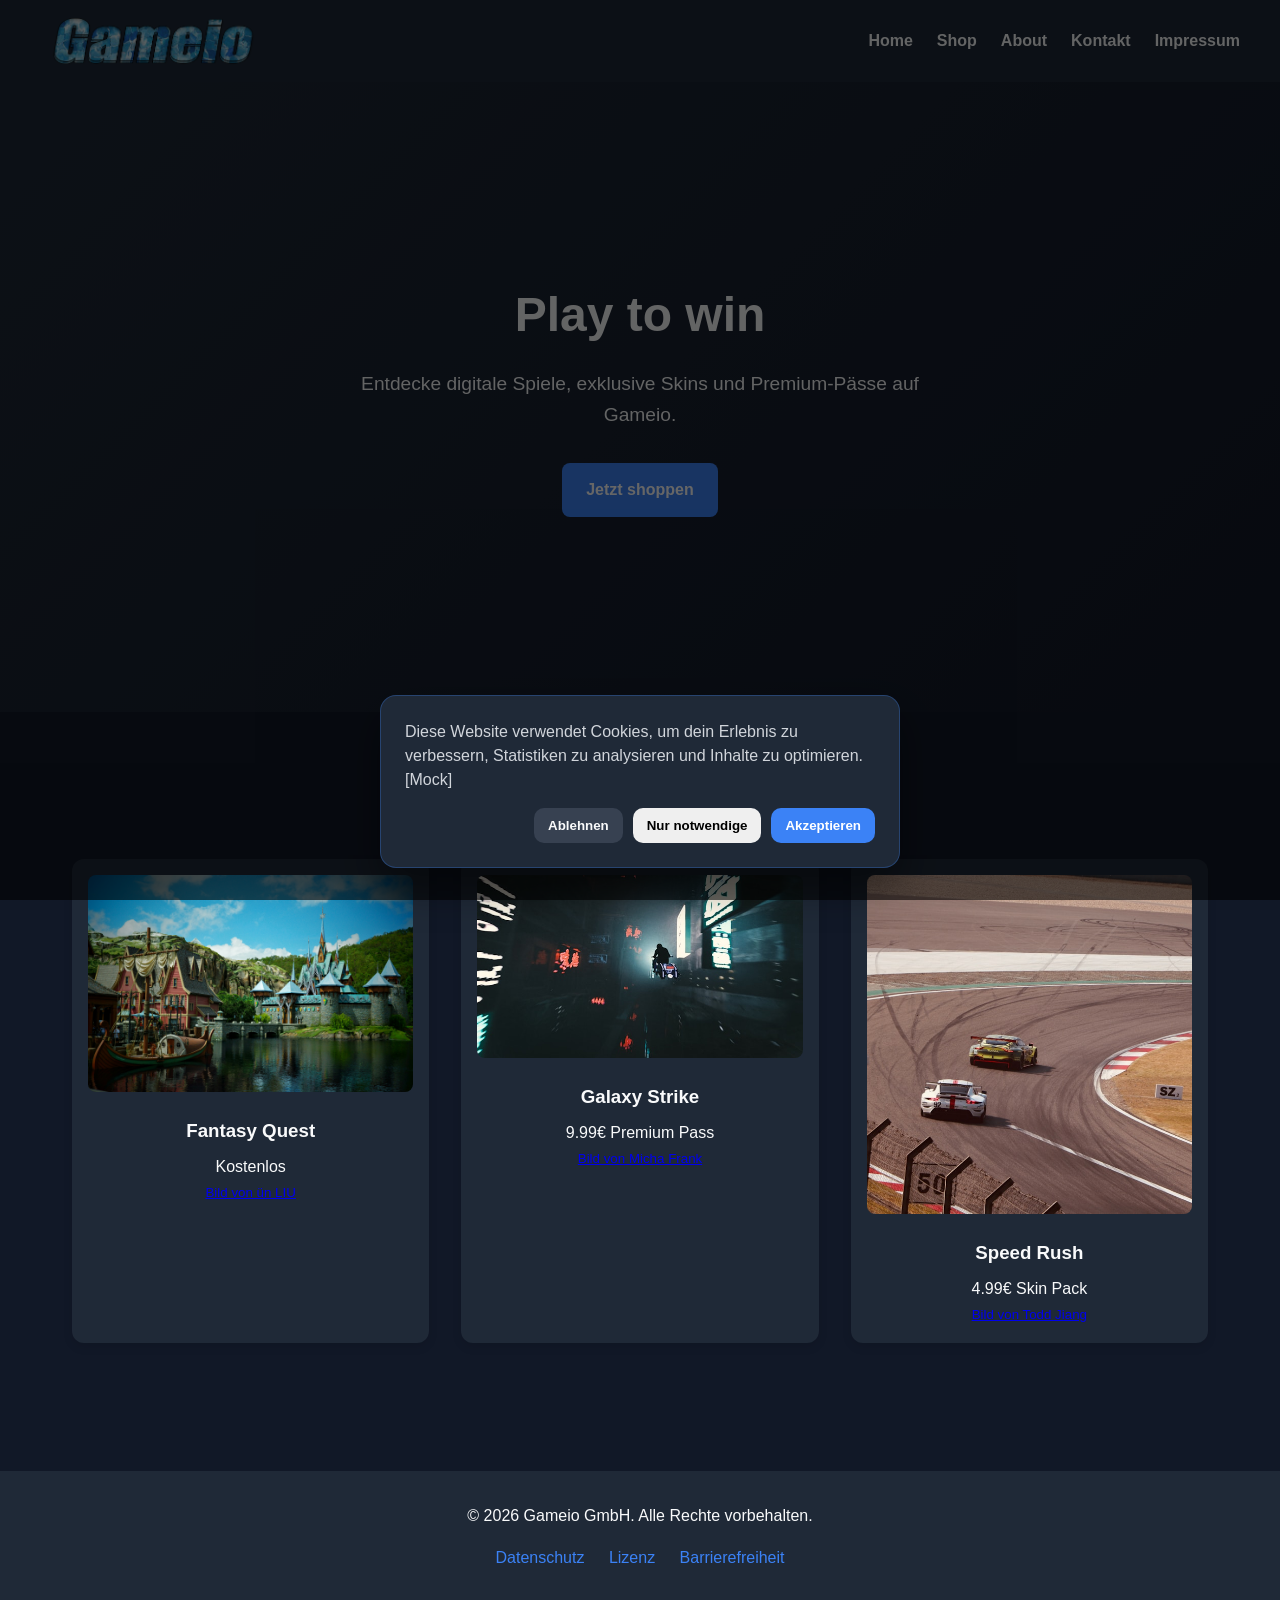
==== index.html @ 60a0ea8f "home + cookies done + shop started" ====
<!DOCTYPE html>
<html lang="de">
<head>
    <meta charset="UTF-8" />
    <meta name="viewport" content="width=device-width, initial-scale=1.0" />
    <title>Gameio - Gaming Marketplace</title>
    <link rel="stylesheet" href="style.css" />
</head>

<body>

<header>
    <nav class="navbar">
        <a href="./" class="logo">
            <img src="assets/gameioLOGO.png" alt="Gameio Logo">
        </a>
        <ul class="nav-links">
            <li><a href="./">Home</a></li>
            <li><a href="shop.html">Shop</a></li>
            <li><a href="about.html">About</a></li>
            <li><a href="contact.html">Kontakt</a></li>
            <li><a href="impressum.html">Impressum</a></li>
        </ul>
    </nav>
</header>

<main id="main-content">
    <section class="hero">
        <div class="hero-text">
            <h2>Play to win</h2>
            <p>
                Entdecke digitale Spiele, exklusive Skins und Premium-Pässe
                auf Gameio.
            </p>
            <a href="shop.html" class="btn">Jetzt shoppen</a>
        </div>
    </section>

    <section class="featured">
        <h2>Beliebte Produkte</h2>
        <div class="product-grid">

                <article class="card">
                    <img src="assets/game1.jpg" alt="Fantasy Adventure Game Cover">
                    <h3>Fantasy Quest</h3>
                    <p>Kostenlos</p>
                    <a href="https://unsplash.com/de/fotos/burg-und-dorf-an-einem-see-mit-einem-boot-8I8iCWYSlW8">
                        <small>
                            Bild von ün LIU
                        </small>
                    </a>
                </article>

            <article class="card">
                <img src="assets/game2.jpg" alt="Sci-Fi Shooter Game Cover">
                <h3>Galaxy Strike</h3>
                <p>9.99€ Premium Pass</p>
                <a href="https://unsplash.com/de/fotos/eine-person-die-nachts-mit-dem-motorrad-eine-strasse-entlang-fahrt-zTfBVJJw_NY">
                    <small>Bild von Micha Frank</small>
                </a>
            </article>

            <article class="card">
                <img src="assets/game3.jpg" alt="Racing Game Cover">
                <h3>Speed Rush</h3>
                <p>4.99€ Skin Pack</p>
                <a href="https://unsplash.com/de/fotos/rennwagen-auf-der-rennstrecke-uFbmTCtLkqg">
                    <small>Bild von Todd Jiang</small>
                </a>
            </article>

        </div>
    </section>
</main>

<footer>
    <p>&copy; 2026 Gameio GmbH. Alle Rechte vorbehalten.</p>
    <div class="footer-links">
        <a href="privacy.html">Datenschutz</a>
        <a href="lizenz.html">Lizenz</a>
        <a href="accessibility.html">Barrierefreiheit</a>
    </div>
</footer>

<script src="/home.js"></script>
</body>
</html>
---- style.css ----
* {
    margin: 0;
    padding: 0;
    box-sizing: border-box;
}

body {
    font-family: Arial, sans-serif;
    line-height: 1.6;
    background-color: #111827;
    color: #f9fafb;
}


.skip-link {
    position: absolute;
    left: -999px;
    top: 10px;
    background: white;
    color: black;
    padding: 10px;
}

.skip-link:focus {
    left: 10px;
}

header {
    background: #1f2937;
    padding: 1rem 2rem;
}

.navbar {
    max-width: 1200px;
    margin: auto;
    display: flex;
    justify-content: space-between;
    align-items: center;
}

.logo {
    color: #3b82f6;
    font-size: 2rem;
}

.logo img {
    height: 50px;
    width: auto;
    display: block;
}

.logo img:hover {
    opacity: 0.85;
    transition: 0.2s ease;
}

.nav-links {
    list-style: none;
    display: flex;
    gap: 1.5rem;
}

.nav-links a {
    color: #f9fafb;
    text-decoration: none;
    font-weight: bold;
}

.nav-links a:hover,
.nav-links a:focus {
    color: #3b82f6;
}


.hero {
    min-height: 70vh;
    display: flex;
    align-items: center;
    justify-content: center;
    text-align: center;
    padding: 2rem;
    background: linear-gradient(135deg, #1f2937, #111827);
}

.hero-text h2 {
    font-size: 3rem;
    margin-bottom: 1rem;
}

.hero-text p {
    max-width: 600px;
    margin: auto;
    margin-bottom: 2rem;
    font-size: 1.2rem;
}

.btn {
    display: inline-block;
    background: #3b82f6;
    color: white;
    padding: 0.9rem 1.5rem;
    text-decoration: none;
    border-radius: 8px;
    font-weight: bold;
}

.btn:hover,
.btn:focus {
    background: #2563eb;
}

.featured {
    padding: 4rem 2rem;
    max-width: 1200px;
    margin: auto;
}

.featured h2 {
    text-align: center;
    margin-bottom: 2rem;
    font-size: 2rem;
}

.product-grid {
    display: grid;
    grid-template-columns: repeat(auto-fit, minmax(250px, 1fr));
    gap: 2rem;
}

.card {
    background: #1f2937;
    padding: 1rem;
    border-radius: 12px;
    text-align: center;
    transition: transform 0.3s ease, box-shadow 0.3s ease;
    box-shadow: 0 4px 10px rgba(0, 0, 0, 0.1);
}


.card:hover {
    transform: translateY(-8px);
    box-shadow: 0 10px 20px rgba(0, 0, 0, 0.2);
    cursor: pointer;
}


.card img {
    width: 100%;
    border-radius: 8px;
    margin-bottom: 1rem;
}

.card h3 {
    margin-bottom: 0.5rem;
}

footer {
    background: #1f2937;
    padding: 2rem;
    text-align: center;
    margin-top: 4rem;
}

.footer-links {
    margin-top: 1rem;
}

.footer-links a {
    color: #3b82f6;
    margin: 0 10px;
    text-decoration: none;
}

#cookie-popup {
    position: fixed;
    inset: 0;
    background: rgba(0, 0, 0, 0.6);
    display: flex;
    justify-content: center;
    align-items: flex-end;
    padding: 2rem;
    z-index: 9999;
}

.cookie-box {
    background: #1f2937;
    color: #f9fafb;
    padding: 1.5rem;
    border-radius: 16px;
    max-width: 520px;
    width: 100%;
    box-shadow: 0 20px 40px rgba(0, 0, 0, 0.4);
    border: 1px solid rgba(59, 130, 246, 0.3);
    animation: slideUp 0.4s ease;
}

.cookie-box p {
    margin-bottom: 1rem;
    color: #d1d5db;
    line-height: 1.5;
}

.cookie-buttons {
    display: flex;
    gap: 10px;
    justify-content: flex-end;
}

.cookie-buttons button {
    padding: 10px 14px;
    border: none;
    border-radius: 10px;
    font-weight: bold;
    cursor: pointer;
    transition: 0.2s ease;
}

#accept-cookies {
    background: #3b82f6;
    color: white;
}

#accept-cookies:hover {
    background: #2563eb;
}

#decline-cookies {
    background: #374151;
    color: #f9fafb;
}

#decline-cookies:hover {
    background: #4b5563;
}

@keyframes slideUp {
    from {
        transform: translateY(30px);
        opacity: 0;
    }
    to {
        transform: translateY(0);
        opacity: 1;
    }
}
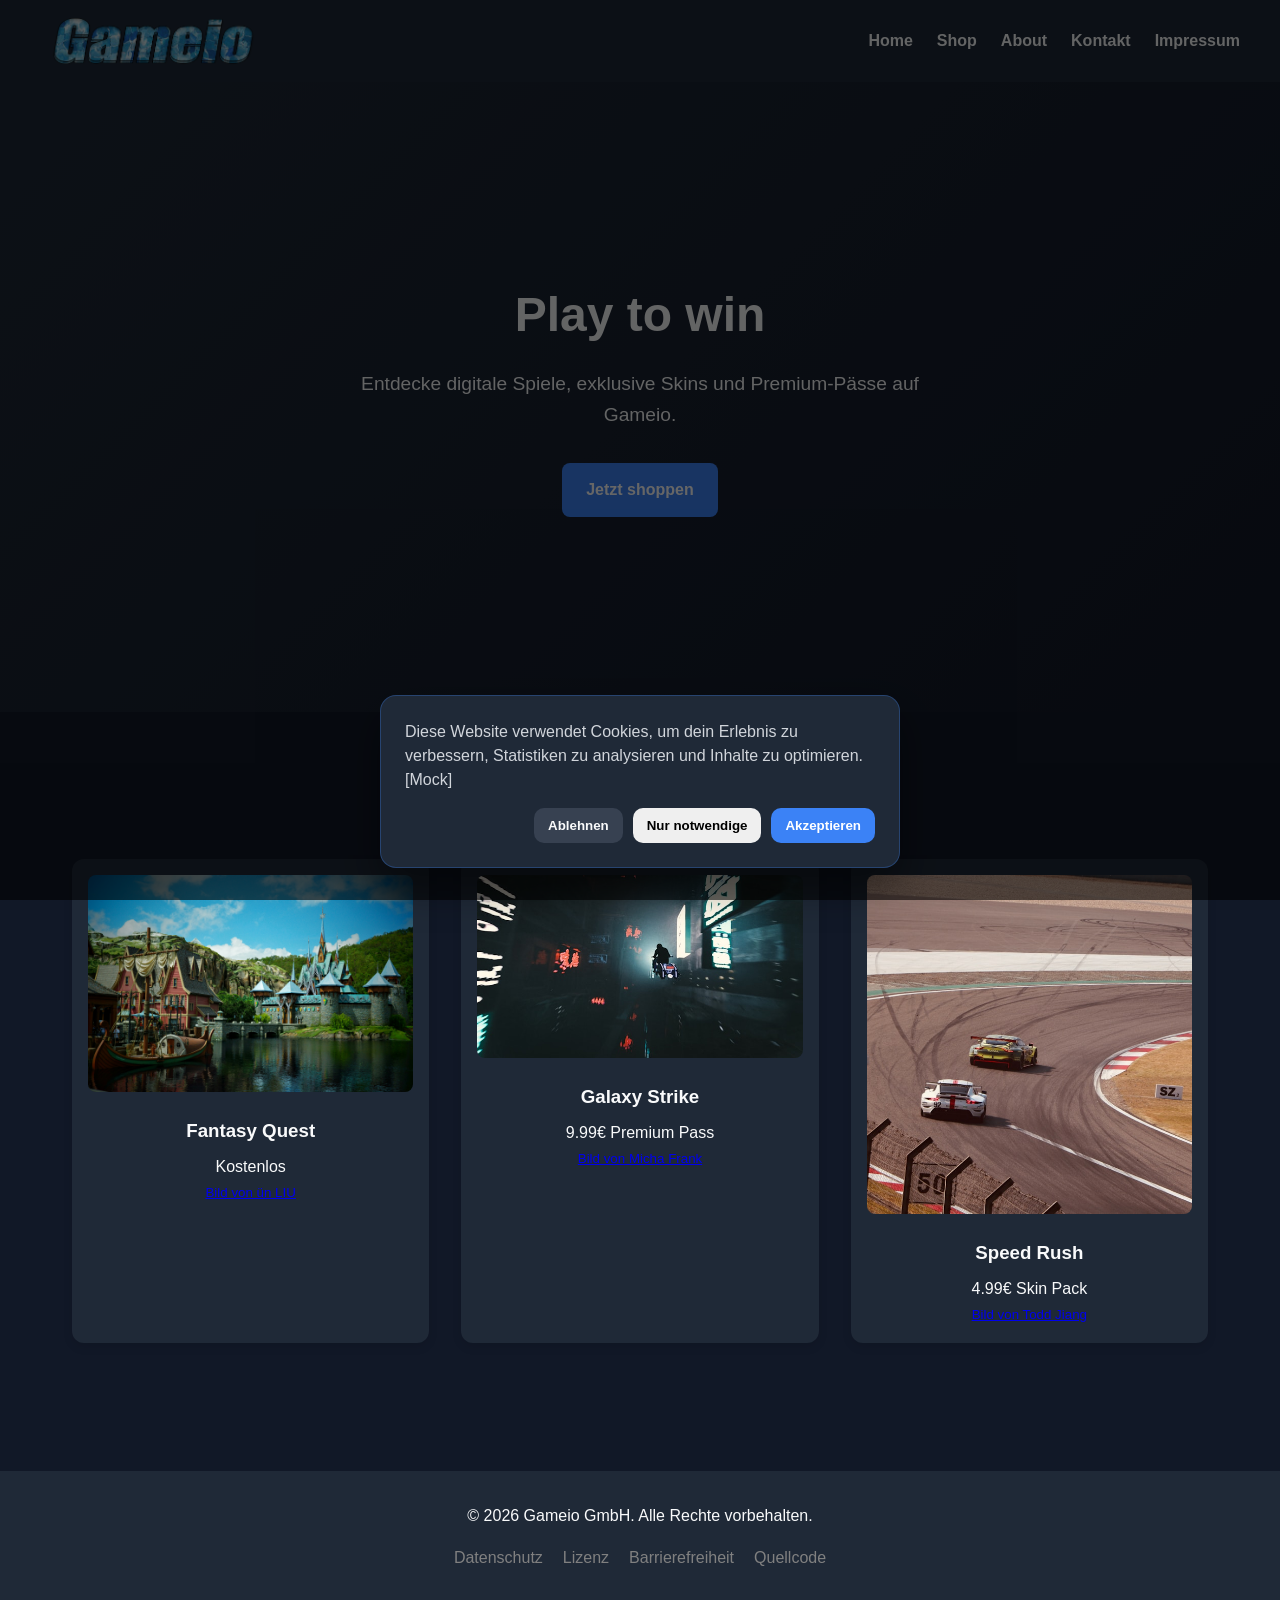
==== commit 328847f7: "color fix" ====
--- a/index.html
+++ b/index.html
@@ -79,9 +79,11 @@
         <a href="privacy.html">Datenschutz</a>
         <a href="lizenz.html">Lizenz</a>
         <a href="accessibility.html">Barrierefreiheit</a>
+        <a href="https://github.com/luka-ivanovic/gameio" target="_blank" rel="noopener noreferrer">Quellcode
+        </a>
     </div>
 </footer>
 
-<script src="/home.js"></script>
+<script src="./home.js"></script>
 </body>
 </html>
--- a/style.css
+++ b/style.css
@@ -163,12 +163,26 @@
 
 .footer-links {
     margin-top: 1rem;
+    display: flex;
+    justify-content: center;
+}
+
+.footer-links {
+    margin-top: 1rem;
+    display: flex;
+    justify-content: center;
 }
 
 .footer-links a {
-    color: #3b82f6;
+    color: gray;
     margin: 0 10px;
     text-decoration: none;
+}
+
+.footer-links a:hover,
+.footer-links a:focus {
+    color: #3b82f6;
+    text-decoration: underline;
 }
 
 #cookie-popup {
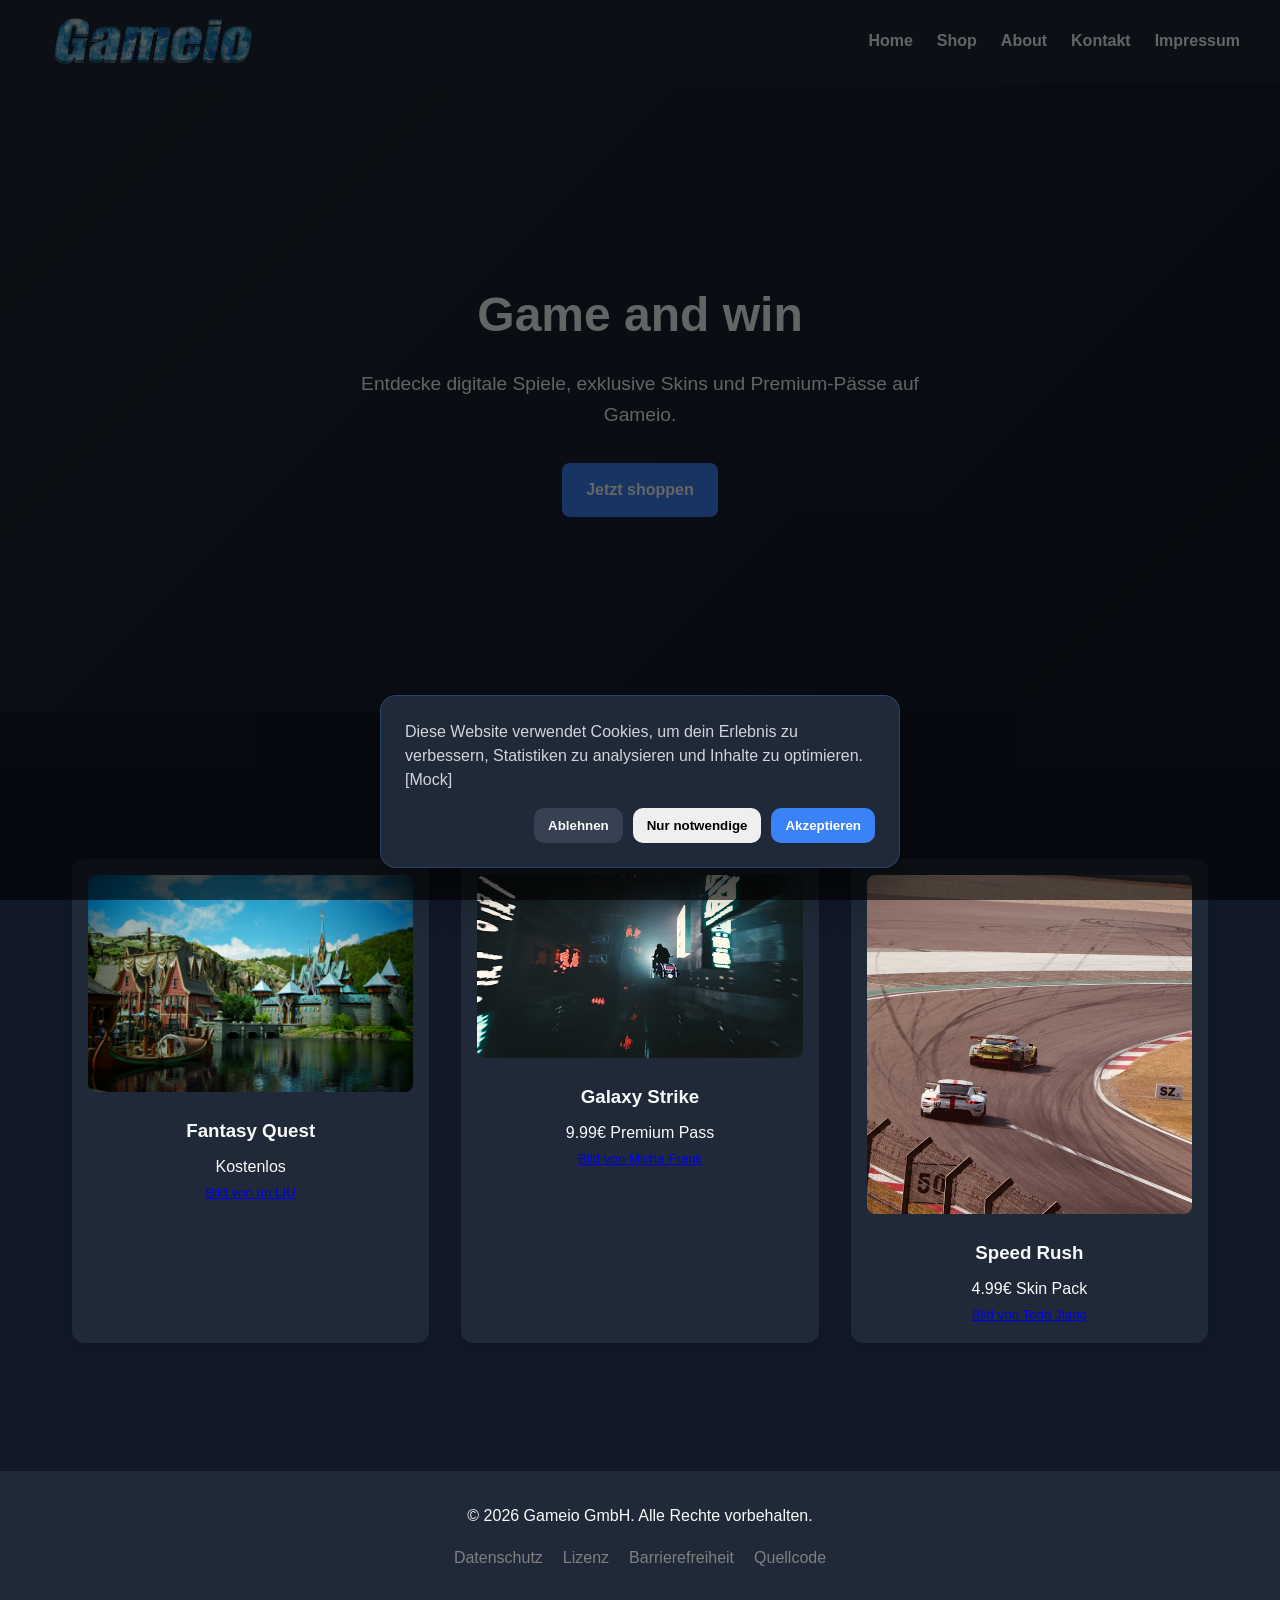
==== commit 49146574: "impressum" ====
--- a/index.html
+++ b/index.html
@@ -27,7 +27,7 @@
 <main id="main-content">
     <section class="hero">
         <div class="hero-text">
-            <h2>Play to win</h2>
+            <h2>Game and win</h2>
             <p>
                 Entdecke digitale Spiele, exklusive Skins und Premium-Pässe
                 auf Gameio.
@@ -44,7 +44,7 @@
                     <img src="assets/game1.jpg" alt="Fantasy Adventure Game Cover">
                     <h3>Fantasy Quest</h3>
                     <p>Kostenlos</p>
-                    <a href="https://unsplash.com/de/fotos/burg-und-dorf-an-einem-see-mit-einem-boot-8I8iCWYSlW8">
+                    <a href="https://unsplash.com/de/fotos/burg-und-dorf-an-einem-see-mit-einem-boot-8I8iCWYSlW8" target="_blank" rel="noopener noreferrer">
                         <small>
                             Bild von ün LIU
                         </small>
@@ -55,7 +55,7 @@
                 <img src="assets/game2.jpg" alt="Sci-Fi Shooter Game Cover">
                 <h3>Galaxy Strike</h3>
                 <p>9.99€ Premium Pass</p>
-                <a href="https://unsplash.com/de/fotos/eine-person-die-nachts-mit-dem-motorrad-eine-strasse-entlang-fahrt-zTfBVJJw_NY">
+                <a href="https://unsplash.com/de/fotos/eine-person-die-nachts-mit-dem-motorrad-eine-strasse-entlang-fahrt-zTfBVJJw_NY" target="_blank" rel="noopener noreferrer">
                     <small>Bild von Micha Frank</small>
                 </a>
             </article>
@@ -64,7 +64,7 @@
                 <img src="assets/game3.jpg" alt="Racing Game Cover">
                 <h3>Speed Rush</h3>
                 <p>4.99€ Skin Pack</p>
-                <a href="https://unsplash.com/de/fotos/rennwagen-auf-der-rennstrecke-uFbmTCtLkqg">
+                <a href="https://unsplash.com/de/fotos/rennwagen-auf-der-rennstrecke-uFbmTCtLkqg" target="_blank" rel="noopener noreferrer">
                     <small>Bild von Todd Jiang</small>
                 </a>
             </article>
--- a/style.css
+++ b/style.css
@@ -256,4 +256,62 @@
         transform: translateY(0);
         opacity: 1;
     }
+}
+
+.impressum-container {
+    max-width: 900px;
+    margin: 4rem auto;
+    padding: 2.5rem;
+    background: #1f2937;
+    border-radius: 16px;
+    box-shadow: 0 8px 24px rgba(0, 0, 0, 0.25);
+}
+
+.impressum-container h1 {
+    font-size: 2.5rem;
+    margin-bottom: 0.5rem;
+    color: #f9fafb;
+}
+
+.subtitle {
+    color: #60a5fa;
+    margin-bottom: 2rem;
+    font-size: 1rem;
+}
+
+.impressum-grid {
+    display: grid;
+    grid-template-columns: 220px 1fr;
+    gap: 1rem 2rem;
+    line-height: 1.7;
+}
+
+.impressum-grid span:nth-child(odd) {
+    font-weight: bold;
+    color: #d1d5db;
+}
+
+.impressum-grid span:nth-child(even) {
+    color: #f9fafb;
+}
+
+.impressum-grid a {
+    color: #60a5fa;
+    text-decoration: none;
+}
+
+.impressum-grid a:hover,
+.impressum-grid a:focus {
+    text-decoration: underline;
+}
+
+@media (max-width: 700px) {
+    .impressum-grid {
+        grid-template-columns: 1fr;
+        gap: 0.5rem;
+    }
+
+    .impressum-grid span:nth-child(odd) {
+        margin-top: 1rem;
+    }
 }
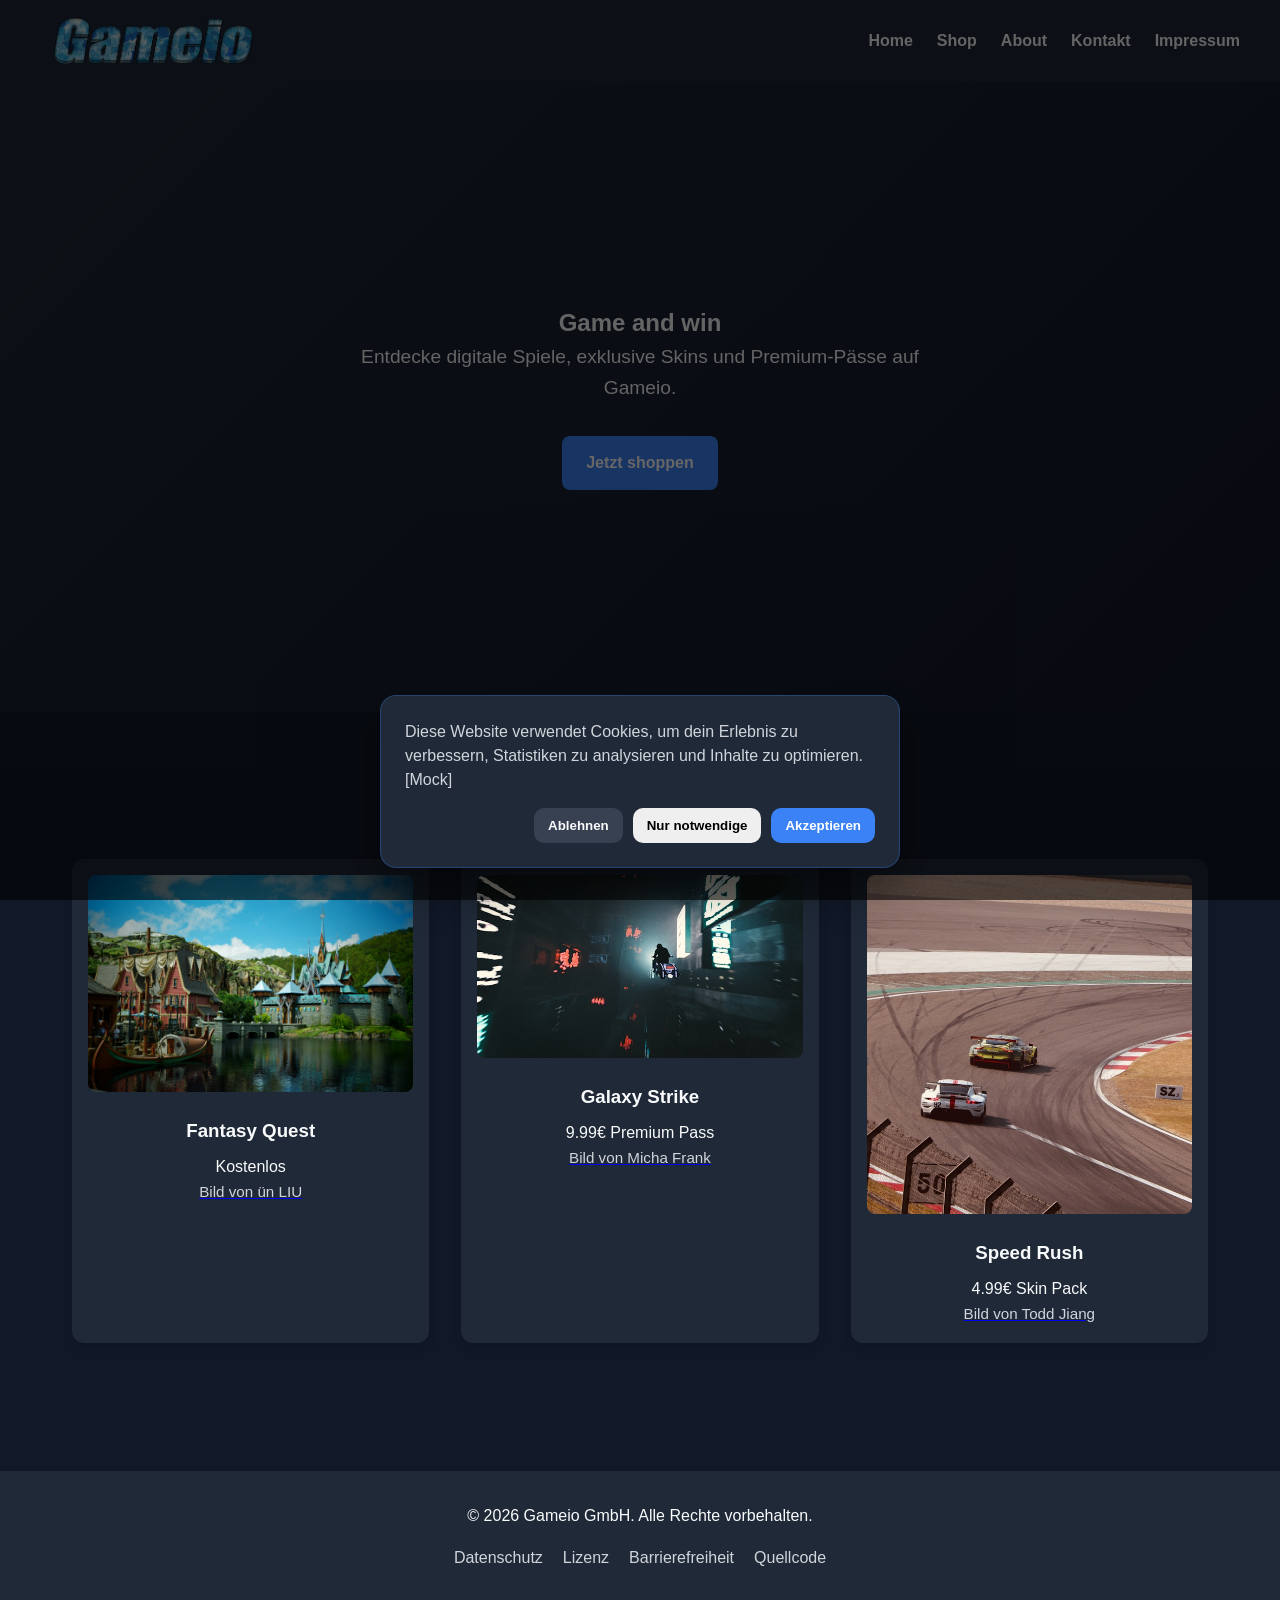
==== commit c681aa85: "contrast changes" ====
--- a/index.html
+++ b/index.html
@@ -27,7 +27,7 @@
 <main id="main-content">
     <section class="hero">
         <div class="hero-text">
-            <h2>Game and win</h2>
+            <h1>Game and win</h1>
             <p>
                 Entdecke digitale Spiele, exklusive Skins und Premium-Pässe
                 auf Gameio.
--- a/style.css
+++ b/style.css
@@ -11,6 +11,18 @@
     color: #f9fafb;
 }
 
+a:focus,
+button:focus,
+input:focus,
+textarea:focus {
+    outline: 3px solid #93c5fd;
+    outline-offset: 3px;
+}
+
+small {
+    font-size: 0.95rem;
+    color: #d1d5db;
+}
 
 .skip-link {
     position: absolute;
@@ -174,7 +186,7 @@
 }
 
 .footer-links a {
-    color: gray;
+    color: #d1d5db;
     margin: 0 10px;
     text-decoration: none;
 }
@@ -258,6 +270,7 @@
     }
 }
 
+/* Impressum PAGE                      */
 .impressum-container {
     max-width: 900px;
     margin: 4rem auto;
@@ -273,11 +286,6 @@
     color: #f9fafb;
 }
 
-.subtitle {
-    color: #60a5fa;
-    margin-bottom: 2rem;
-    font-size: 1rem;
-}
 
 .impressum-grid {
     display: grid;
@@ -314,4 +322,148 @@
     .impressum-grid span:nth-child(odd) {
         margin-top: 1rem;
     }
+}
+
+/* Contact PAGE                          */
+
+.contact-container {
+    max-width: 1100px;
+    margin: 4rem auto;
+    padding: 2rem;
+}
+
+.contact-container h1 {
+    font-size: 2.5rem;
+    margin-bottom: 1rem;
+}
+
+.subtitle {
+    color: #d1d5db;
+    margin-bottom: 3rem;
+    max-width: 700px;
+}
+
+.contact-grid {
+    display: grid;
+    grid-template-columns: 1fr 1.4fr;
+    gap: 3rem;
+}
+
+.contact-info,
+.contact-form {
+    background: #1f2937;
+    padding: 2rem;
+    border-radius: 16px;
+}
+
+.contact-info h2,
+.contact-form h2 {
+    margin-bottom: 1.5rem;
+    color: #3b82f6;
+}
+
+.contact-info p {
+    margin-bottom: 1.5rem;
+}
+
+.contact-info a {
+    color: #60a5fa;
+    text-decoration: none;
+}
+
+.contact-info a:hover {
+    text-decoration: underline;
+}
+
+.contact-form label {
+    display: block;
+    margin-bottom: 0.5rem;
+    margin-top: 1rem;
+    font-weight: bold;
+}
+
+.contact-form input,
+.contact-form textarea {
+    width: 100%;
+    padding: 0.9rem;
+    border: none;
+    border-radius: 8px;
+    background: #111827;
+    color: white;
+    font-size: 1rem;
+}
+
+.contact-form button {
+    margin-top: 1.5rem;
+    width: 100%;
+    padding: 1rem;
+    border: none;
+    border-radius: 8px;
+    background: #3b82f6;
+    color: white;
+    font-weight: bold;
+    cursor: pointer;
+    font-size: 1rem;
+}
+
+.contact-form button:hover,
+.contact-form button:focus {
+    background: #2563eb;
+}
+
+@media (max-width: 800px) {
+    .contact-grid {
+        grid-template-columns: 1fr;
+    }
+}
+
+
+
+/*ABOUT PAGE                          */
+.about-container {
+    max-width: 1000px;
+    margin: 4rem auto;
+    padding: 2rem;
+}
+
+.about-container h1 {
+    font-size: 2.5rem;
+    margin-bottom: 1rem;
+}
+
+.about-section {
+    margin-top: 3rem;
+}
+
+.about-section h2 {
+    color: #3b82f6;
+    margin-bottom: 1rem;
+}
+
+.about-section p {
+    line-height: 1.8;
+    color: #f9fafb;
+}
+
+.about-section ul {
+    margin-top: 0.8rem;
+    margin-bottom: 1.5rem;
+    padding-left: 1.5rem;
+    line-height: 1.8;
+}
+
+.about-section li {
+    margin-bottom: 0.4rem;
+}
+
+.brand-card {
+    background: #1f2937;
+    padding: 2rem;
+    border-radius: 14px;
+    margin-top: 1.5rem;
+}
+
+.brand-card h3 {
+    margin-bottom: 1rem;
+    color: #60a5fa;
 }
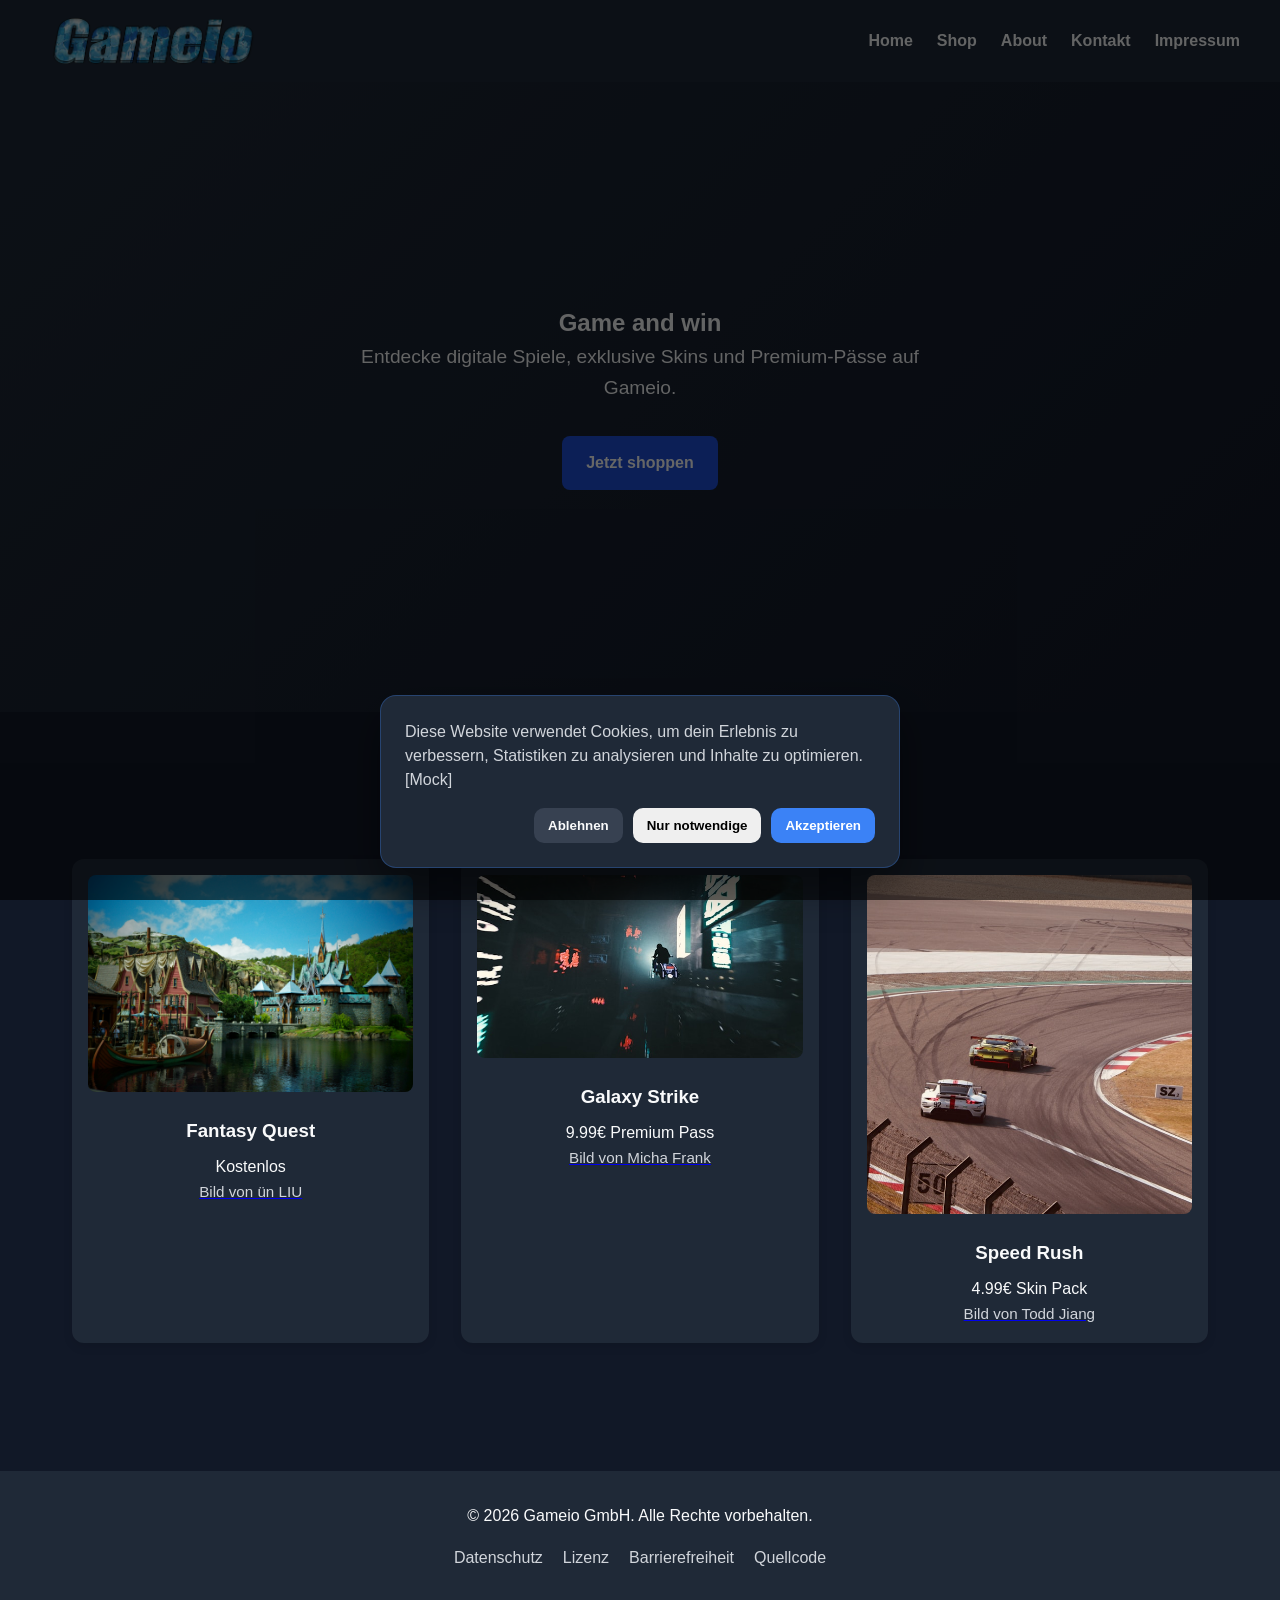
==== commit 53bdf156: "plenty changes" ====
--- a/index.html
+++ b/index.html
@@ -8,6 +8,7 @@
 </head>
 
 <body>
+<a href="#main-content" class="skip-link">Zum Hauptinhalt springen</a>
 
 <header>
     <nav class="navbar">
--- a/style.css
+++ b/style.css
@@ -108,8 +108,8 @@
 
 .btn {
     display: inline-block;
-    background: #3b82f6;
-    color: white;
+    background: #1d4ed8;
+    color: #ffffff;
     padding: 0.9rem 1.5rem;
     text-decoration: none;
     border-radius: 8px;
@@ -118,7 +118,7 @@
 
 .btn:hover,
 .btn:focus {
-    background: #2563eb;
+    background: #1e40af;
 }
 
 .featured {
@@ -179,11 +179,6 @@
     justify-content: center;
 }
 
-.footer-links {
-    margin-top: 1rem;
-    display: flex;
-    justify-content: center;
-}
 
 .footer-links a {
     color: #d1d5db;
@@ -290,18 +285,20 @@
 .impressum-grid {
     display: grid;
     grid-template-columns: 220px 1fr;
-    gap: 1rem 2rem;
+    gap: 0.5rem 2rem;
     line-height: 1.7;
 }
 
-.impressum-grid span:nth-child(odd) {
+dt {
     font-weight: bold;
     color: #d1d5db;
 }
 
-.impressum-grid span:nth-child(even) {
-    color: #f9fafb;
-}
+dd {
+    margin: 0;
+    color: #f9fafb;
+}
+
 
 .impressum-grid a {
     color: #60a5fa;
@@ -466,4 +463,36 @@
 .brand-card h3 {
     margin-bottom: 1rem;
     color: #60a5fa;
+}
+
+/* LEGAL*/
+
+.legal-container {
+    max-width: 900px;
+    margin: 4rem auto;
+    padding: 2.5rem;
+    background: #1f2937;
+    border-radius: 16px;
+    line-height: 1.8;
+    box-shadow: 0 10px 25px rgba(0, 0, 0, 0.25);
+}
+
+.legal-container h1 {
+    font-size: 2.5rem;
+    margin-bottom: 1.5rem;
+}
+
+.legal-container h2 {
+    margin-top: 2rem;
+    margin-bottom: 1rem;
+    color: #3b82f6;
+}
+
+.legal-container ul {
+    padding-left: 1.5rem;
+    margin-top: 1rem;
+}
+
+.legal-container a{
+    color: #60a5fa;
 }
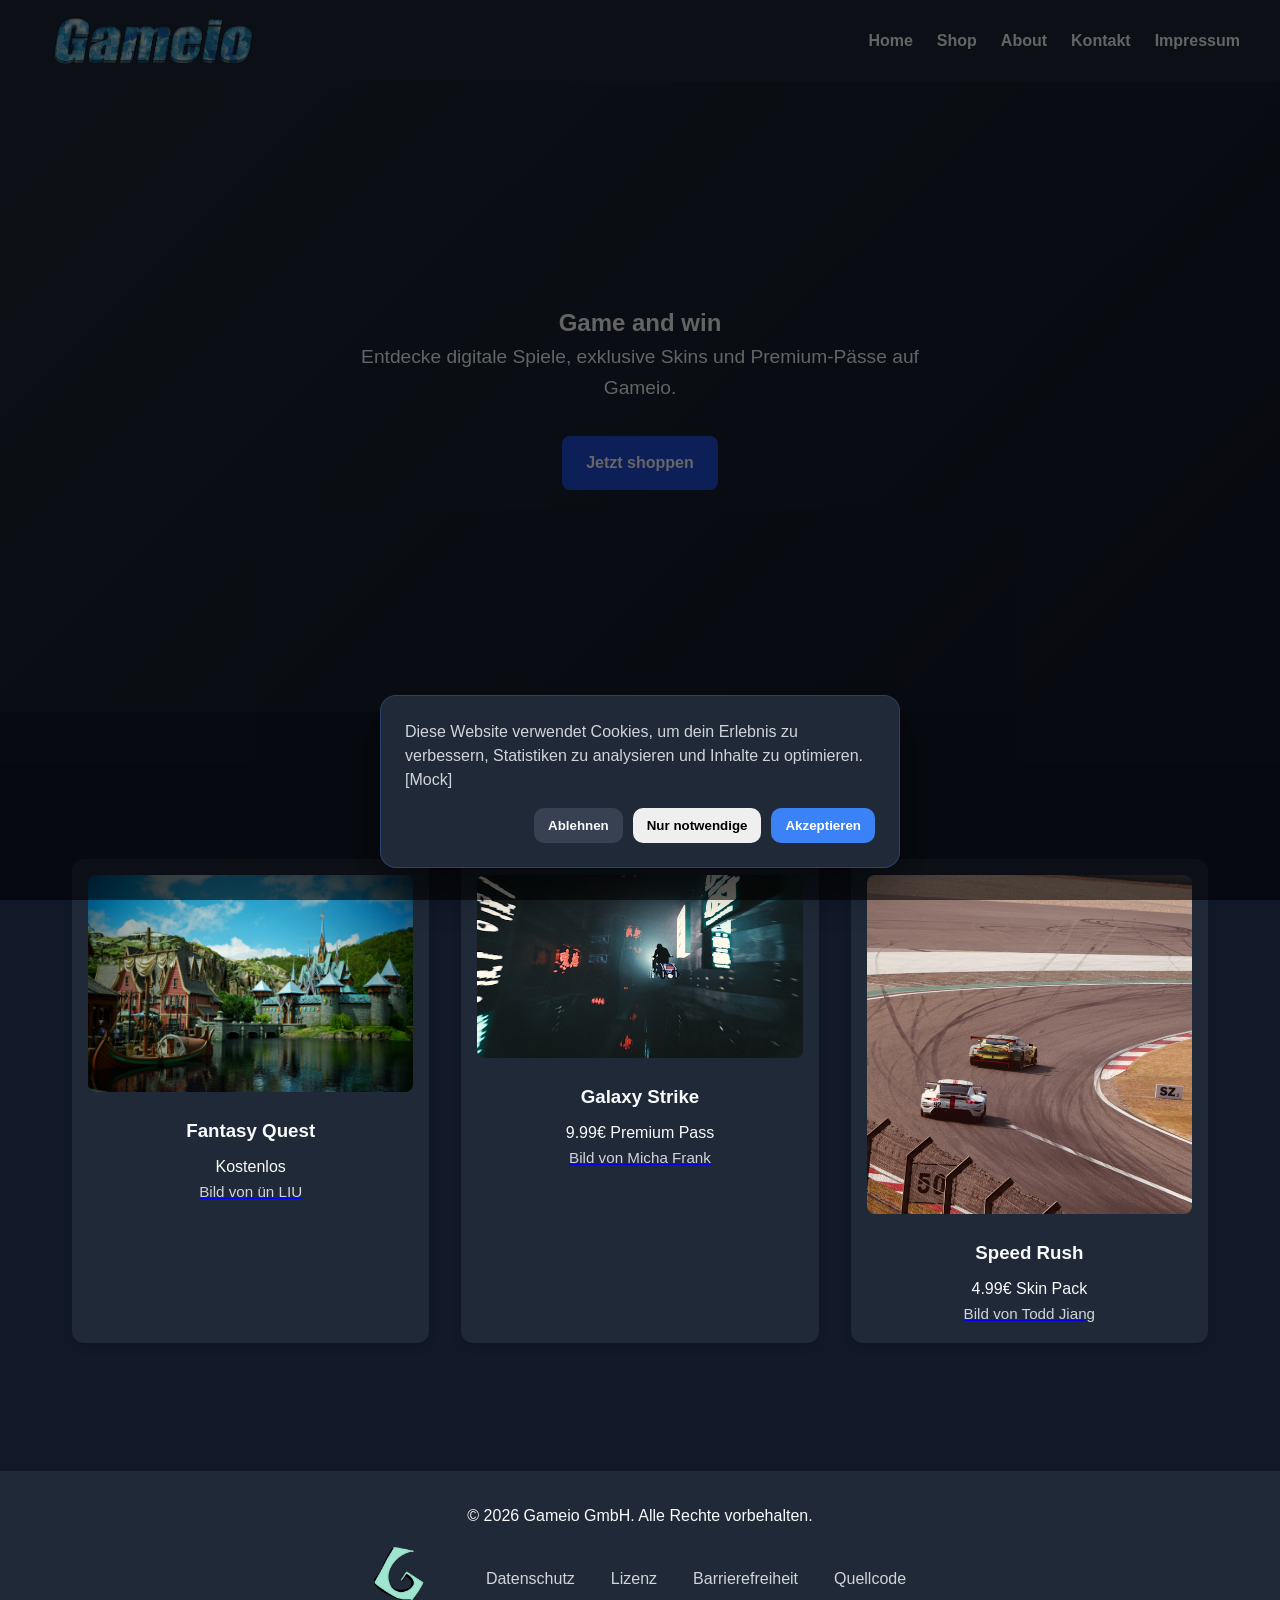
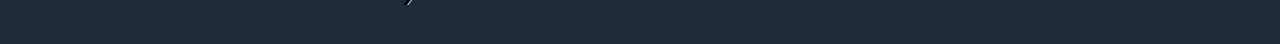
==== commit dbc97368: "plenty changes" ====
--- a/index.html
+++ b/index.html
@@ -77,6 +77,9 @@
 <footer>
     <p>&copy; 2026 Gameio GmbH. Alle Rechte vorbehalten.</p>
     <div class="footer-links">
+        <a href="./" class="botlogo">
+            <img src="assets/gameioLOGOBottom.png" alt="Gameio Logo">
+        </a>
         <a href="privacy.html">Datenschutz</a>
         <a href="lizenz.html">Lizenz</a>
         <a href="accessibility.html">Barrierefreiheit</a>
--- a/style.css
+++ b/style.css
@@ -177,6 +177,9 @@
     margin-top: 1rem;
     display: flex;
     justify-content: center;
+    align-items: center;
+    gap: 1rem;
+    flex-wrap: wrap;
 }
 
 
@@ -184,6 +187,17 @@
     color: #d1d5db;
     margin: 0 10px;
     text-decoration: none;
+}
+
+.botlogo img {
+    height: 60px;
+    width: auto;
+    margin-right: 1rem;
+    transition: 0.2s ease;
+}
+
+.botlogo img:hover {
+    transform: scale(1.05);
 }
 
 .footer-links a:hover,
@@ -351,6 +365,17 @@
     background: #1f2937;
     padding: 2rem;
     border-radius: 16px;
+}
+
+.contact-form input::placeholder,
+.contact-form textarea::placeholder {
+    color: #f9fafb;
+    opacity: 0.5;
+}
+
+.contact-form input:focus::placeholder,
+.contact-form textarea:focus::placeholder {
+    color: transparent;
 }
 
 .contact-info h2,
@@ -495,4 +520,64 @@
 
 .legal-container a{
     color: #60a5fa;
-}+}
+
+/*CREDITS in Lizenz*/
+.credits-table {
+    width: 100%;
+    border-collapse: collapse;
+    margin-top: 1.5rem;
+    color: #f9fafb;
+    font-size: 0.95rem;
+}
+
+.credits-table thead tr {
+    border-bottom: 2px solid #3b82f6;
+    text-align: left;
+}
+
+.credits-table th,
+.credits-table td {
+    padding: 12px 15px;
+}
+
+.credits-table tbody tr {
+    border-bottom: 1px solid #374151;
+    transition: background 0.2s ease;
+}
+
+.credits-table tbody tr:hover {
+    background: rgba(59, 130, 246, 0.05);
+}
+
+.credits-table a {
+    color: #60a5fa;
+    text-decoration: none;
+}
+
+.credits-table a:hover {
+    text-decoration: underline;
+}
+
+.brand-card p {
+    margin-bottom: 1rem;
+}
+
+.brand-card ul {
+    margin-bottom: 1rem;
+}
+
+@media (max-width: 600px) {
+    .credits-table {
+        display: block;
+        overflow-x: auto;
+    }
+}
+
+/* LIZENZ */
+
+.credits-note {
+    border-top: 1px solid #374151;
+    padding-top: 1rem;
+    color: #d1d5db;
+}
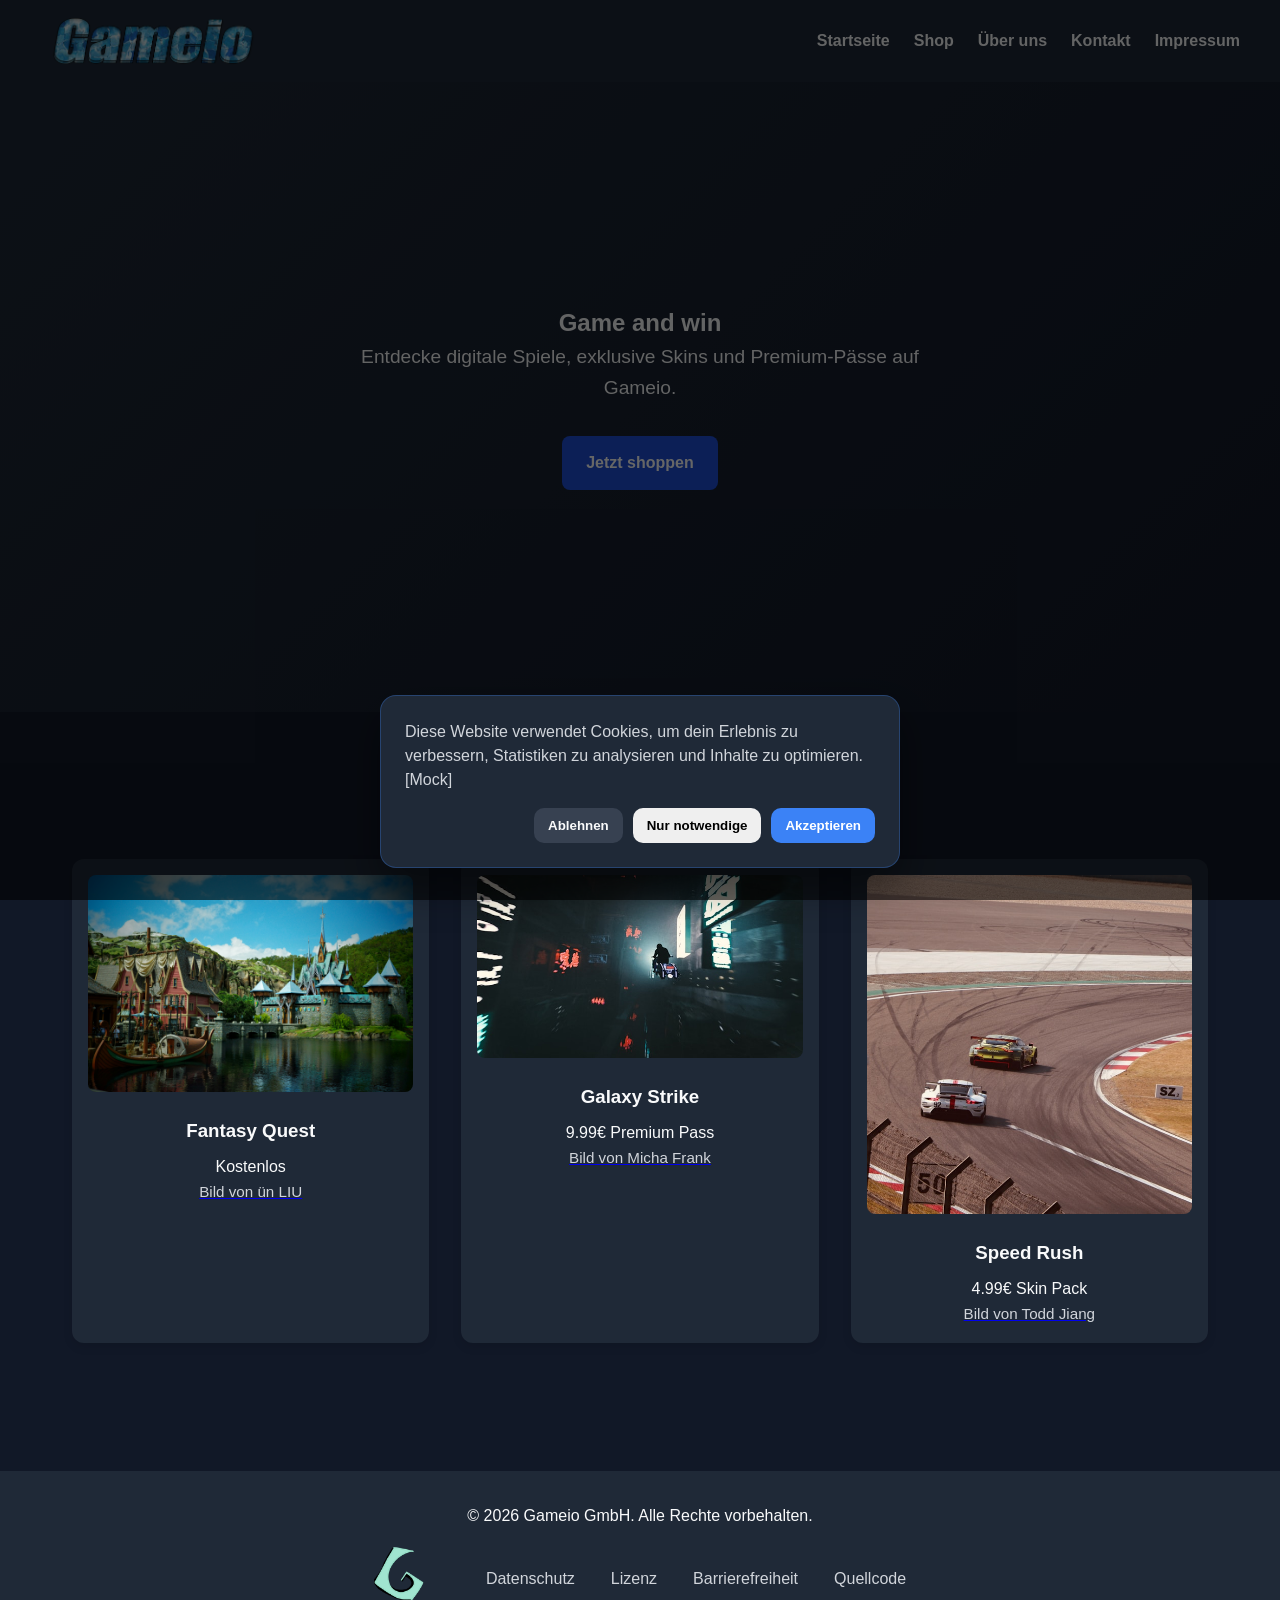
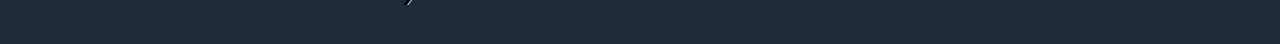
==== commit 39b7c291: "smoll change" ====
--- a/index.html
+++ b/index.html
@@ -16,9 +16,9 @@
             <img src="assets/gameioLOGO.png" alt="Gameio Logo">
         </a>
         <ul class="nav-links">
-            <li><a href="./">Home</a></li>
+            <li><a href="./">Startseite</a></li>
             <li><a href="shop.html">Shop</a></li>
-            <li><a href="about.html">About</a></li>
+            <li><a href="about.html">Über uns</a></li>
             <li><a href="contact.html">Kontakt</a></li>
             <li><a href="impressum.html">Impressum</a></li>
         </ul>
